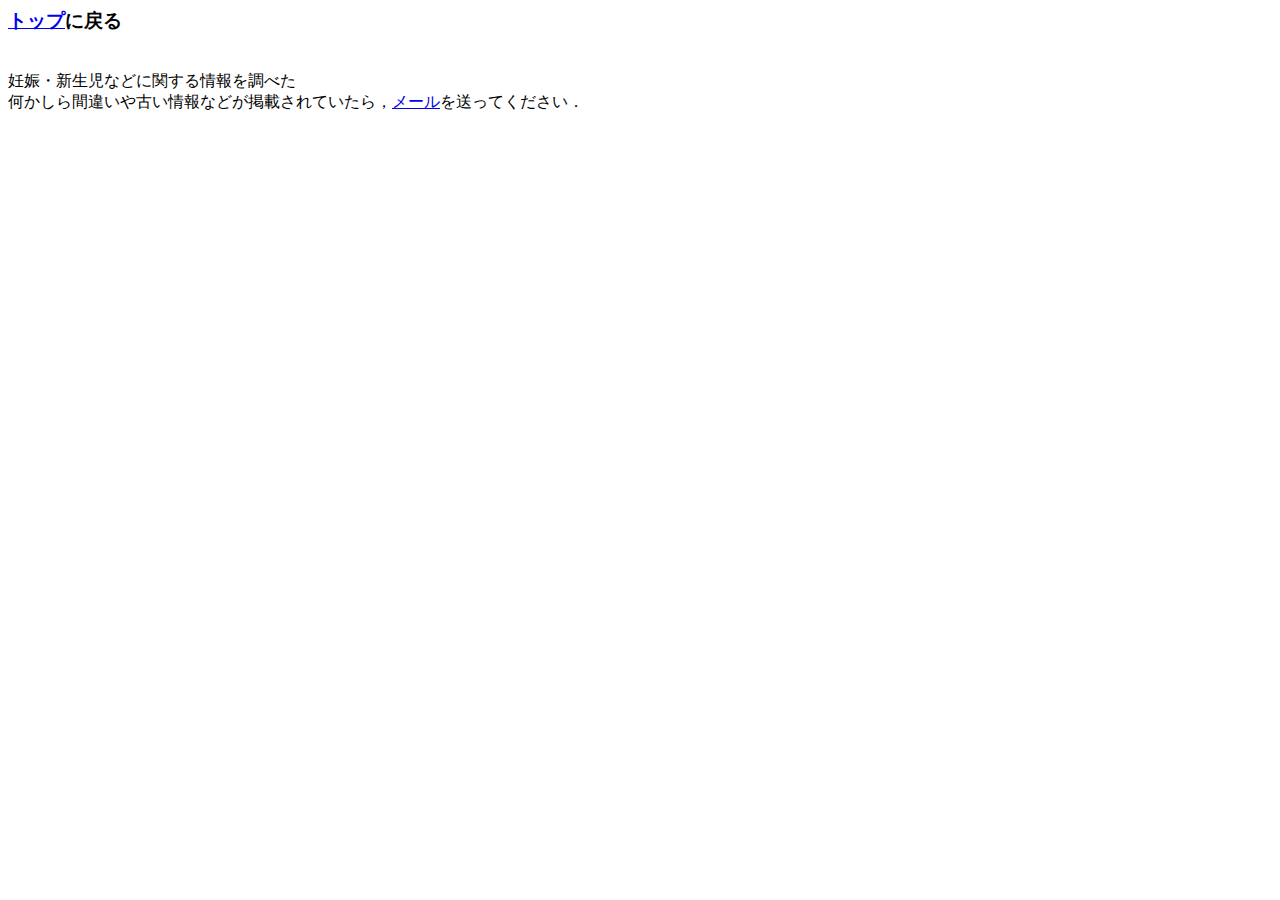
==== baby.html @ 6dba167f "changed the structure" ====
<html>
  <head>
    <meta charset='utf-8'>
    <title>COVID-19関連情報</title>
    <style>
    table, th, td {
      border: 1px solid black;
    }
    </style>  </head>
  <body>

  <H3><a href="index.html">トップ</a>に戻る</H3><br>
  妊娠・新生児などに関する情報を調べた<br>
  何かしら間違いや古い情報などが掲載されていたら，<a href="mailto:ug.oyamada@gmail.com">メール</a>を送ってください．


  </body>
</html>
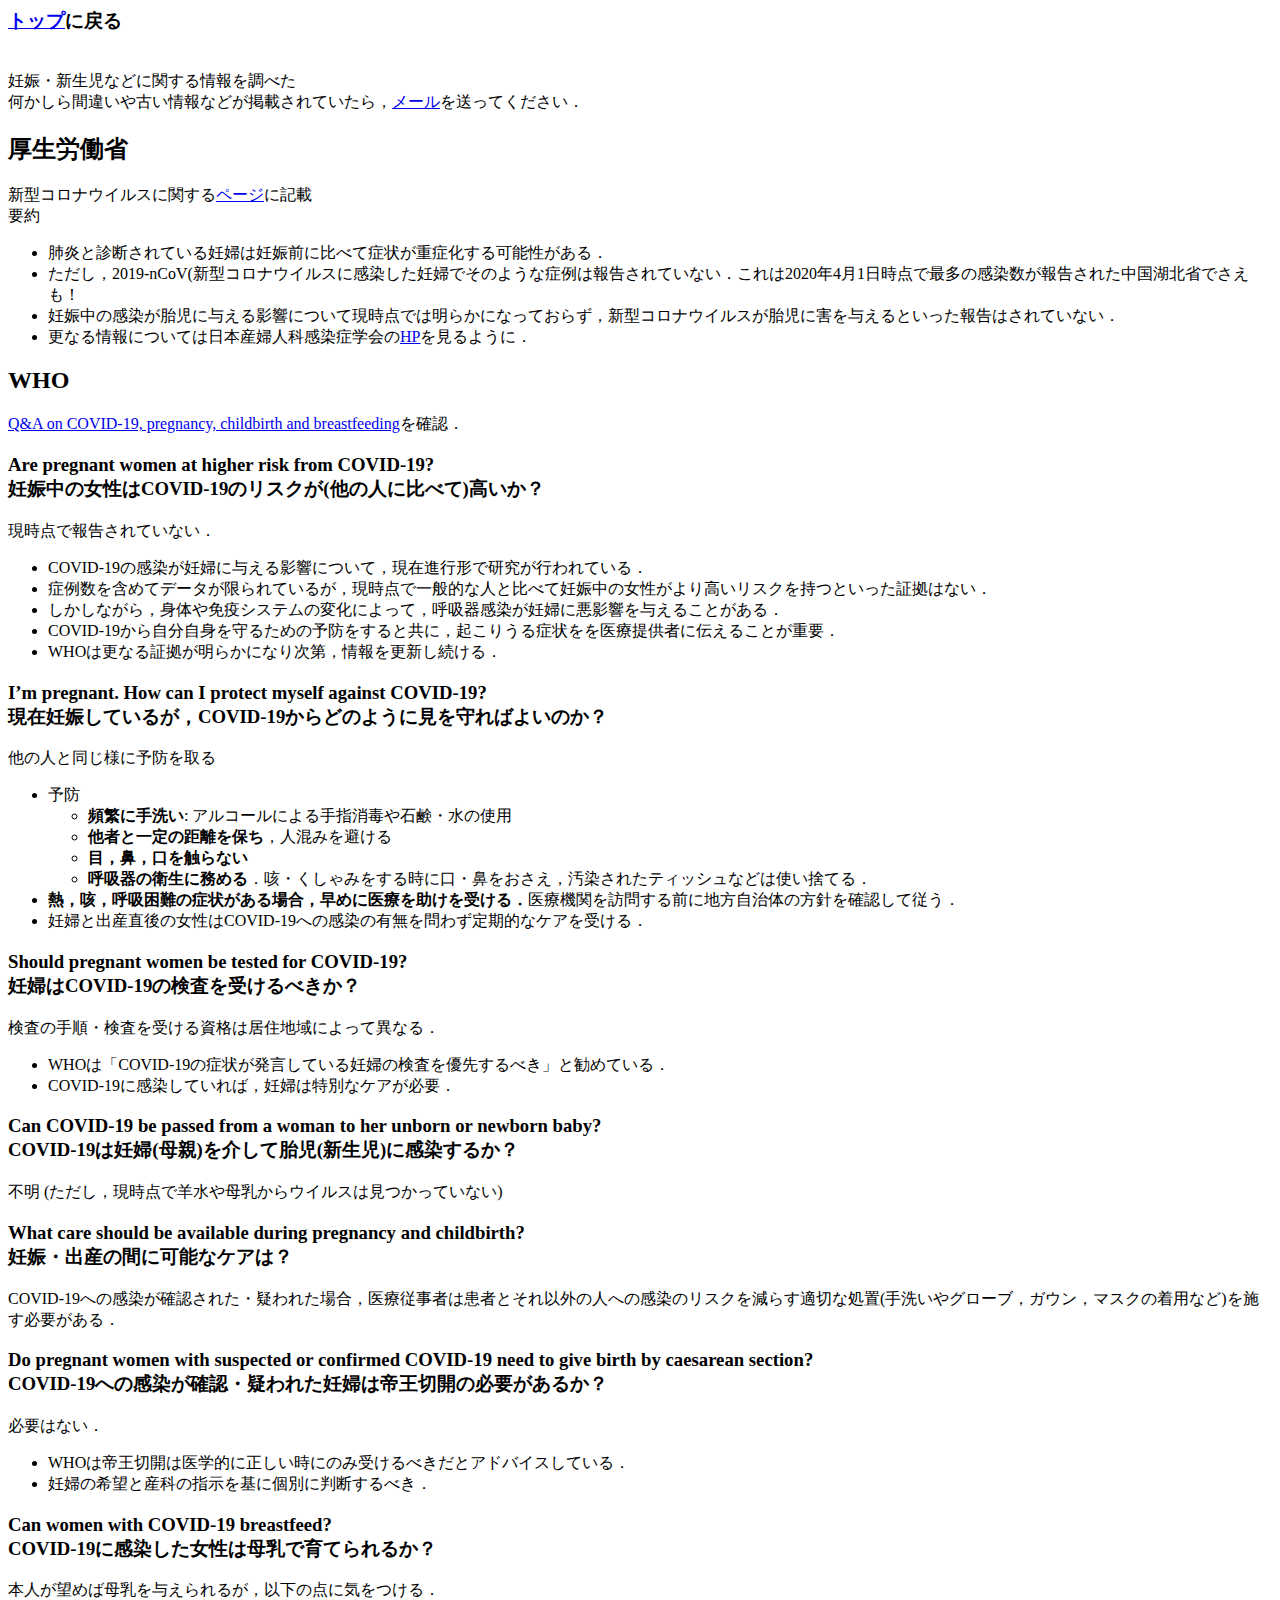
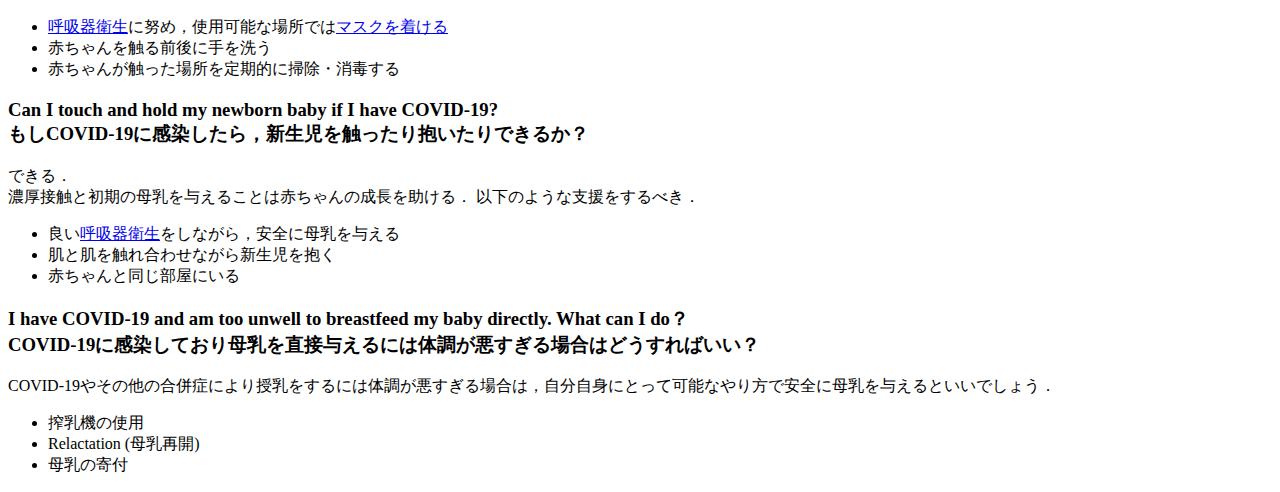
==== commit edfd0344: "added WHO info" ====
--- a/baby.html
+++ b/baby.html
@@ -13,6 +13,115 @@
   妊娠・新生児などに関する情報を調べた<br>
   何かしら間違いや古い情報などが掲載されていたら，<a href="mailto:ug.oyamada@gmail.com">メール</a>を送ってください．
 
+  <p>
+    <H2>厚生労働省</H2>
+    新型コロナウイルスに関する<a href="https://www.mhlw.go.jp/stf/seisakunitsuite/bunya/kenkou_iryou/dengue_fever_qa_00014.html#Q2-1">ページ</a>に記載<br>
+    要約
+  <ul>
+    <li>肺炎と診断されている妊婦は妊娠前に比べて症状が重症化する可能性がある．</li>
+    <li>ただし，2019-nCoV(新型コロナウイルスに感染した妊婦でそのような症例は報告されていない．これは2020年4月1日時点で最多の感染数が報告された中国湖北省でさえも！</li>
+    <li>妊娠中の感染が胎児に与える影響について現時点では明らかになっておらず，新型コロナウイルスが胎児に害を与えるといった報告はされていない．
+    <li>更なる情報については日本産婦人科感染症学会の<a href="http://jsidog.kenkyuukai.jp/information/index.asp">HP</a>を見るように．</li>
+  </ul>
+
+  </p>
+
+  <p>
+  <H2>WHO</H2>
+  <a href="https://www.who.int/news-room/q-a-detail/q-a-on-covid-19-pregnancy-childbirth-and-breastfeeding">Q&A on COVID-19, pregnancy, childbirth and breastfeeding</a>を確認．<br>
+
+  <H3>Are pregnant women at higher risk from COVID-19?<br>
+  妊娠中の女性はCOVID-19のリスクが(他の人に比べて)高いか？</H3>
+  現時点で報告されていない．
+  <ul>
+    <li>COVID-19の感染が妊婦に与える影響について，現在進行形で研究が行われている．</li>
+    <li>症例数を含めてデータが限られているが，現時点で一般的な人と比べて妊娠中の女性がより高いリスクを持つといった証拠はない．</li>
+    <li>しかしながら，身体や免疫システムの変化によって，呼吸器感染が妊婦に悪影響を与えることがある．</li>
+    <li>COVID-19から自分自身を守るための予防をすると共に，起こりうる症状をを医療提供者に伝えることが重要．</li>
+    <li>WHOは更なる証拠が明らかになり次第，情報を更新し続ける．</li>
+  </ul>
+
+  <H3>I’m pregnant. How can I protect myself against COVID-19?<br>
+    現在妊娠しているが，COVID-19からどのように見を守ればよいのか？
+  </H3>
+  他の人と同じ様に予防を取る
+  <ul>
+    <li>予防</li>
+    <ul>
+      <li><b>頻繁に手洗い</b>: アルコールによる手指消毒や石鹸・水の使用</li>
+      <li><b>他者と一定の距離を保ち</b>，人混みを避ける</li>
+      <li><b>目，鼻，口を触らない</b></li>
+      <li><b>呼吸器の衛生に務める</b>．咳・くしゃみをする時に口・鼻をおさえ，汚染されたティッシュなどは使い捨てる．</li>
+    </ul>
+    <li><b>熱，咳，呼吸困難の症状がある場合，早めに医療を助けを受ける．</b>医療機関を訪問する前に地方自治体の方針を確認して従う．</li>
+    <li>妊婦と出産直後の女性はCOVID-19への感染の有無を問わず定期的なケアを受ける．</li>
+  </ul>
+
+  <H3>Should pregnant women be tested for COVID-19?<br>
+    妊婦はCOVID-19の検査を受けるべきか？
+  </H3>
+  検査の手順・検査を受ける資格は居住地域によって異なる．
+  <ul>
+    <li>WHOは「COVID-19の症状が発言している妊婦の検査を優先するべき」と勧めている．</li>
+    <li>COVID-19に感染していれば，妊婦は特別なケアが必要．</li>
+  </ul>
+
+  <H3>Can COVID-19 be passed from a woman to her unborn or newborn baby?<br>
+    COVID-19は妊婦(母親)を介して胎児(新生児)に感染するか？
+  </H3>
+  不明 (ただし，現時点で羊水や母乳からウイルスは見つかっていない)
+
+  <H3>What care should be available during pregnancy and childbirth?<br>
+    妊娠・出産の間に可能なケアは？
+  </H3>
+  COVID-19への感染が確認された・疑われた場合，医療従事者は患者とそれ以外の人への感染のリスクを減らす適切な処置(手洗いやグローブ，ガウン，マスクの着用など)を施す必要がある．
+
+  <H3>Do pregnant women with suspected or confirmed COVID-19 need to give birth by caesarean section?<br>
+    COVID-19への感染が確認・疑われた妊婦は帝王切開の必要があるか？
+  </H3>
+  必要はない．
+
+  <ul>
+    <li>WHOは帝王切開は医学的に正しい時にのみ受けるべきだとアドバイスしている．</li>
+    <li>妊婦の希望と産科の指示を基に個別に判断するべき．</li>
+  </ul>
+
+  <H3>Can women with COVID-19 breastfeed?<br>
+    COVID-19に感染した女性は母乳で育てられるか？
+  </H3>
+
+  本人が望めば母乳を与えられるが，以下の点に気をつける．
+  <ul>
+    <li><a href="https://www.who.int/emergencies/diseases/novel-coronavirus-2019/advice-for-public">呼吸器衛生</a>に努め，使用可能な場所では<a href="https://www.who.int/emergencies/diseases/novel-coronavirus-2019/advice-for-public/when-and-how-to-use-masks">マスクを着ける</a></li>
+    <li>赤ちゃんを触る前後に手を洗う</li>
+    <li>赤ちゃんが触った場所を定期的に掃除・消毒する</li>
+  </ul>
+
+  <H3>Can I touch and hold my newborn baby if I have COVID-19?<br>
+    もしCOVID-19に感染したら，新生児を触ったり抱いたりできるか？
+  </H3>
+  できる．<br>
+
+  濃厚接触と初期の母乳を与えることは赤ちゃんの成長を助ける．
+  以下のような支援をするべき．
+  <ul>
+    <li>良い<a href="https://www.who.int/emergencies/diseases/novel-coronavirus-2019/advice-for-public">呼吸器衛生</a>をしながら，安全に母乳を与える</li>
+    <li>肌と肌を触れ合わせながら新生児を抱く</li>
+    <li>赤ちゃんと同じ部屋にいる</li>
+  </ul>
+
+  <H3>I have COVID-19 and am too unwell to breastfeed my baby directly. What can I do？<br>
+    COVID-19に感染しており母乳を直接与えるには体調が悪すぎる場合はどうすればいい？
+  </H3>
+  COVID-19やその他の合併症により授乳をするには体調が悪すぎる場合は，自分自身にとって可能なやり方で安全に母乳を与えるといいでしょう．
+
+  <ul>
+    <li>搾乳機の使用</li>
+    <li>Relactation (母乳再開)</li>
+    <li>母乳の寄付</li>
+  </ul>
+
+  </p>
 
   </body>
 </html>
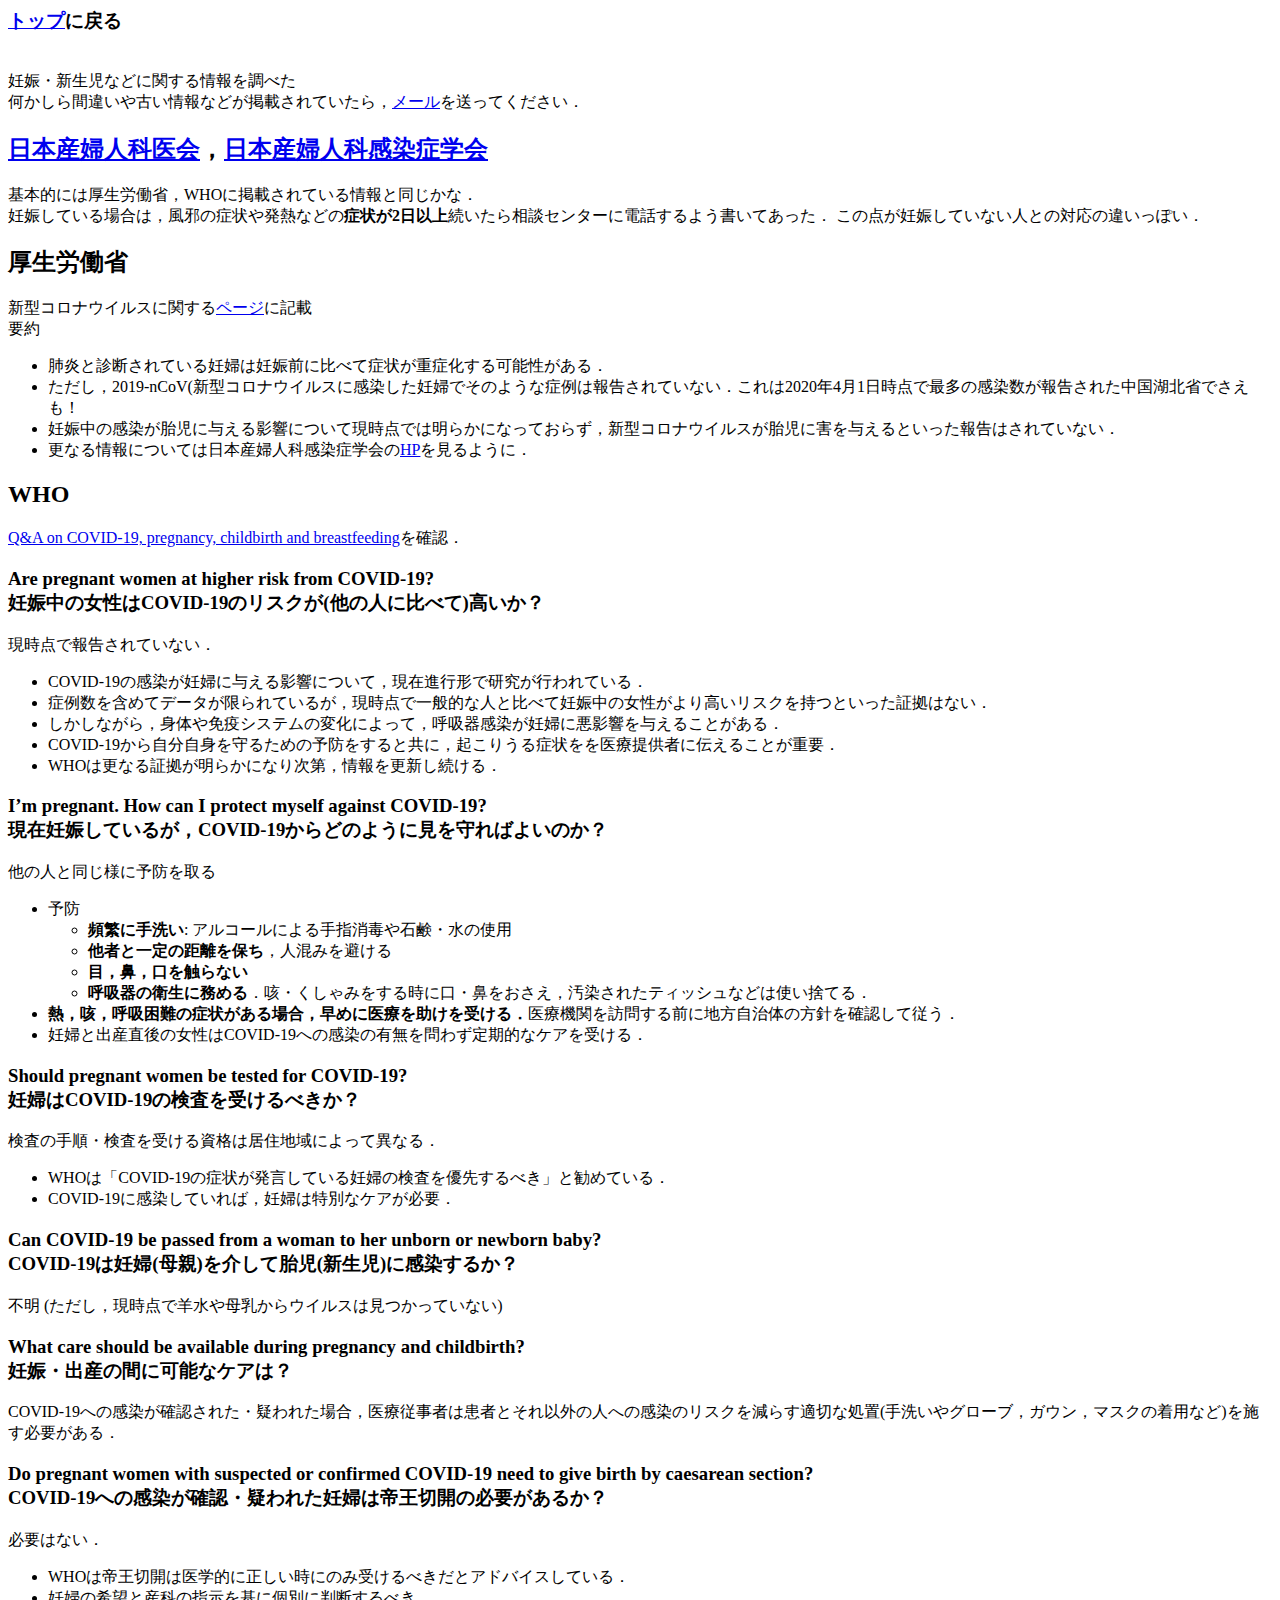
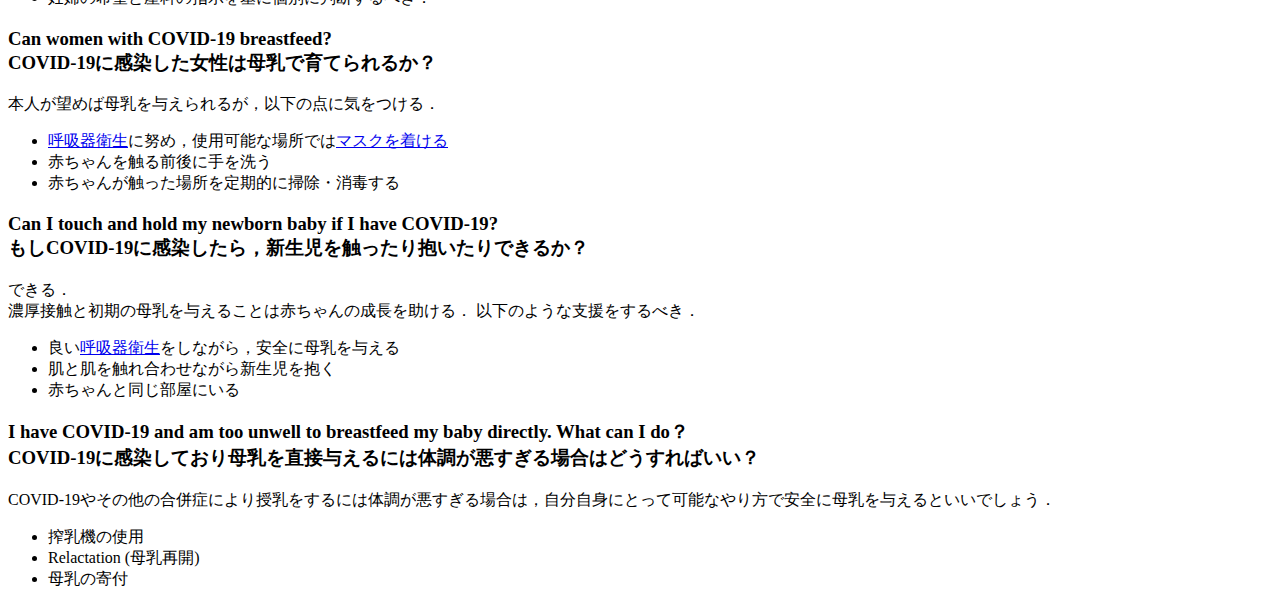
==== commit 7fae639b: "added society info" ====
--- a/baby.html
+++ b/baby.html
@@ -13,6 +13,13 @@
   妊娠・新生児などに関する情報を調べた<br>
   何かしら間違いや古い情報などが掲載されていたら，<a href="mailto:ug.oyamada@gmail.com">メール</a>を送ってください．
 
+    <p>
+      <H2><a href="https://www.jaog.or.jp/news/covid-19/">日本産婦人科医会</a>，<a href="http://jsidog.kenkyuukai.jp/information/">日本産婦人科感染症学会</a></H2>
+      基本的には厚生労働省，WHOに掲載されている情報と同じかな．<br>
+      妊娠している場合は，風邪の症状や発熱などの<b>症状が2日以上</b>続いたら相談センターに電話するよう書いてあった．
+      この点が妊娠していない人との対応の違いっぽい．
+
+    </p>
   <p>
     <H2>厚生労働省</H2>
     新型コロナウイルスに関する<a href="https://www.mhlw.go.jp/stf/seisakunitsuite/bunya/kenkou_iryou/dengue_fever_qa_00014.html#Q2-1">ページ</a>に記載<br>
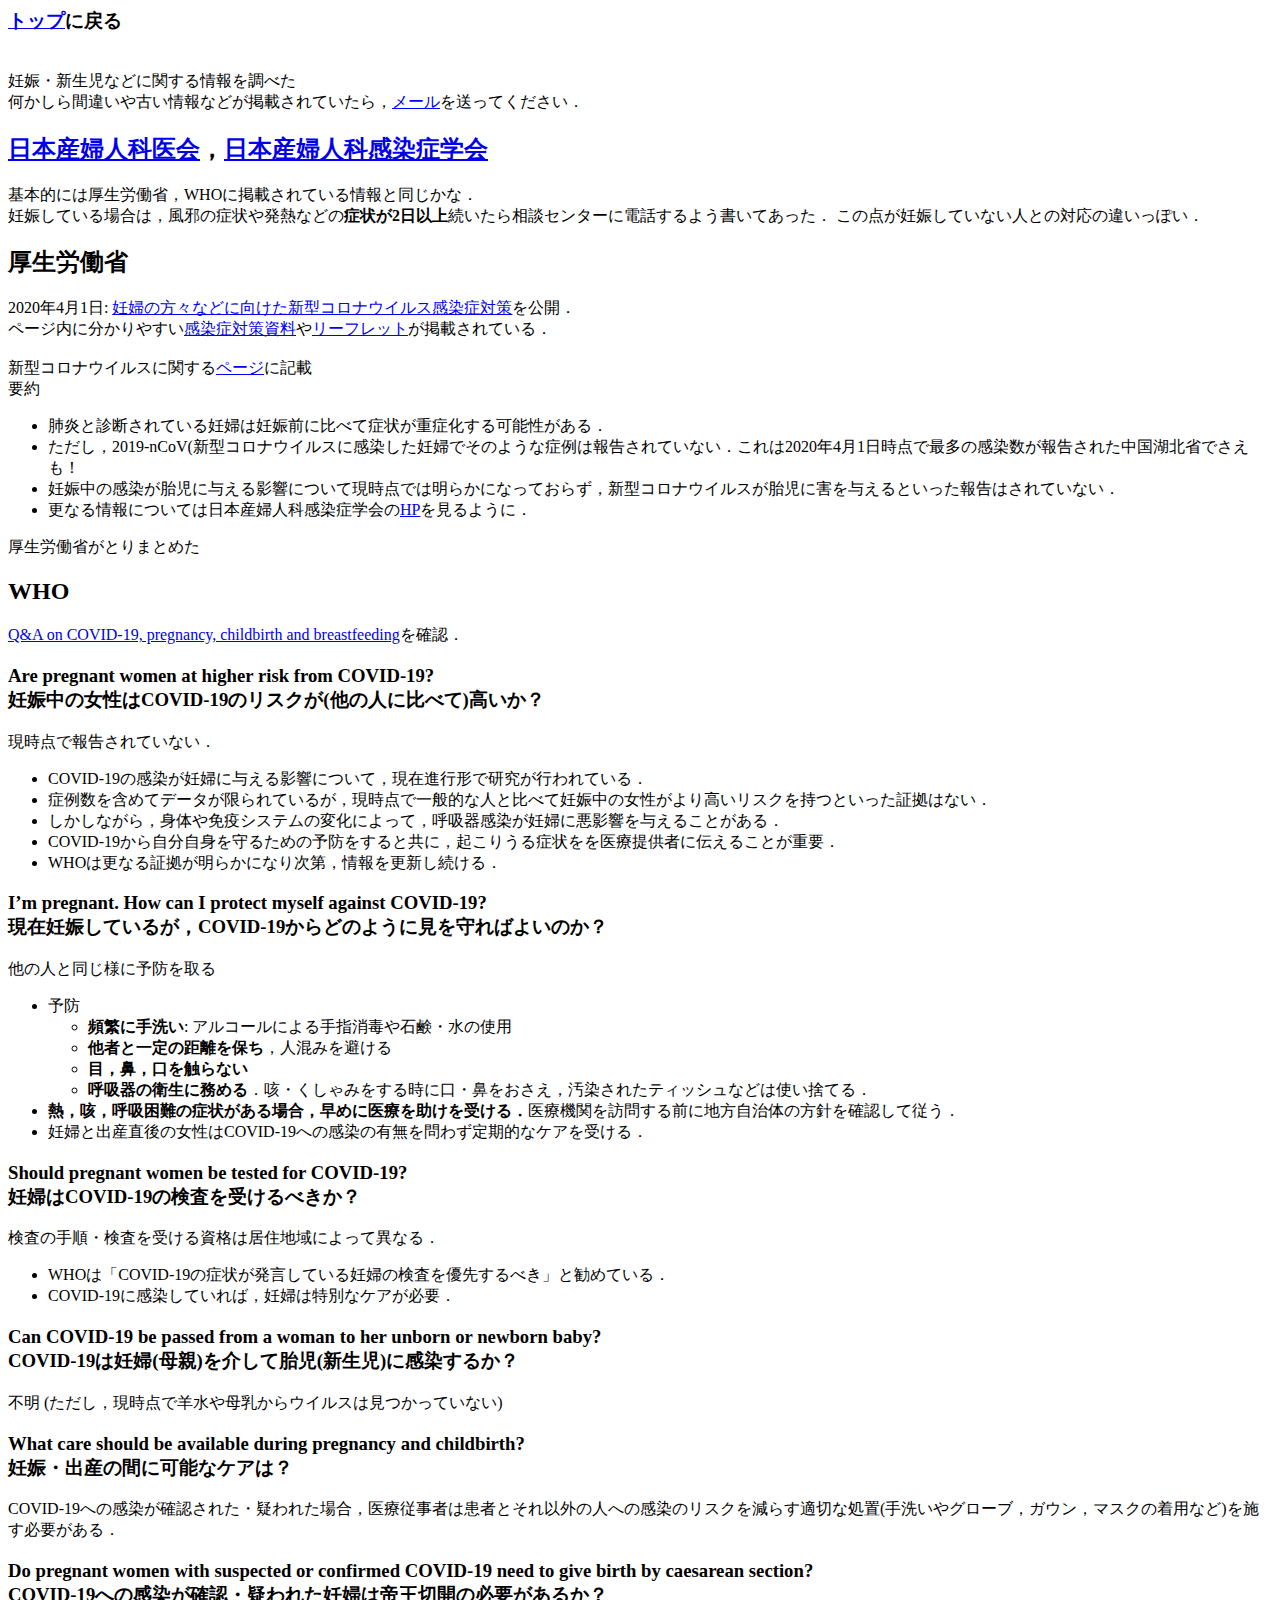
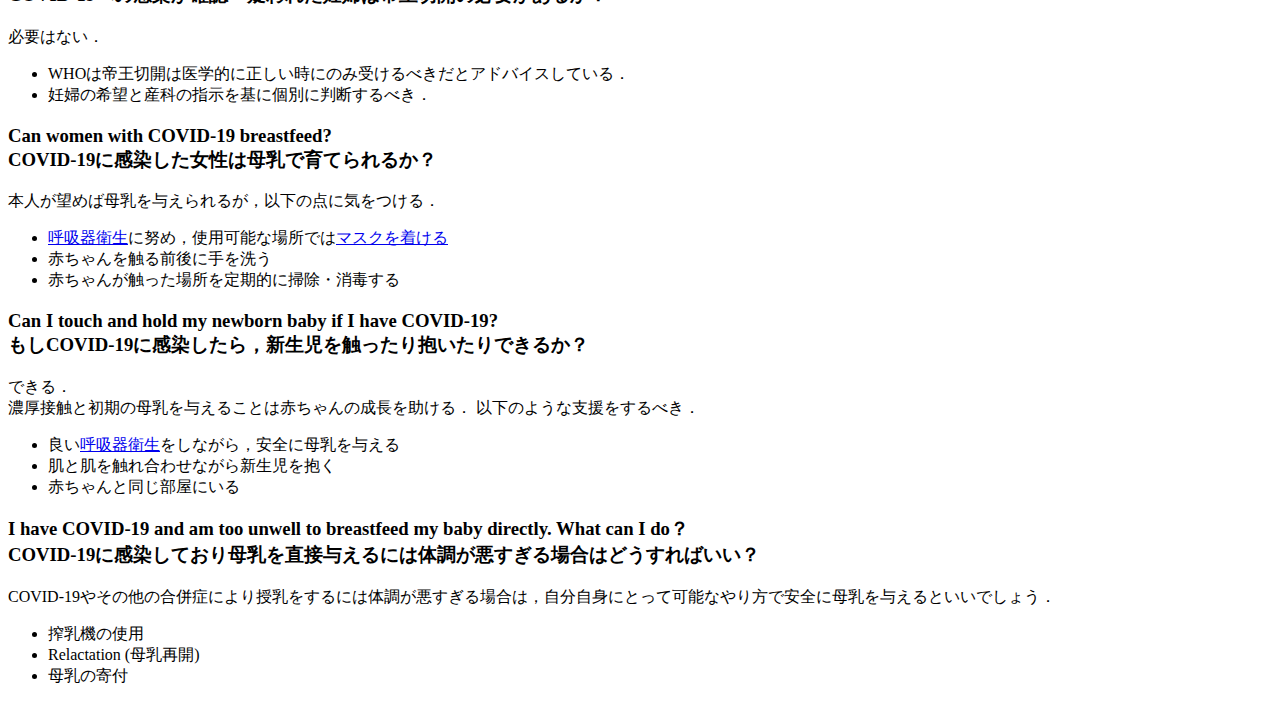
==== commit dbc108eb: "added mlhw info" ====
--- a/baby.html
+++ b/baby.html
@@ -22,6 +22,10 @@
     </p>
   <p>
     <H2>厚生労働省</H2>
+    2020年4月1日: <a href="https://www.mhlw.go.jp/stf/newpage_10653.html">妊婦の方々などに向けた新型コロナウイルス感染症対策</a>を公開．<br>
+    ページ内に分かりやすい<a href="https://www.mhlw.go.jp/content/11925000/000618009.pdf">感染症対策資料</a>や<a href="https://www.mhlw.go.jp/content/11925000/000618883.pdf">リーフレット</a>が掲載されている．
+    <br><br>
+
     新型コロナウイルスに関する<a href="https://www.mhlw.go.jp/stf/seisakunitsuite/bunya/kenkou_iryou/dengue_fever_qa_00014.html#Q2-1">ページ</a>に記載<br>
     要約
   <ul>
@@ -31,6 +35,7 @@
     <li>更なる情報については日本産婦人科感染症学会の<a href="http://jsidog.kenkyuukai.jp/information/index.asp">HP</a>を見るように．</li>
   </ul>
 
+  厚生労働省がとりまとめた
   </p>
 
   <p>
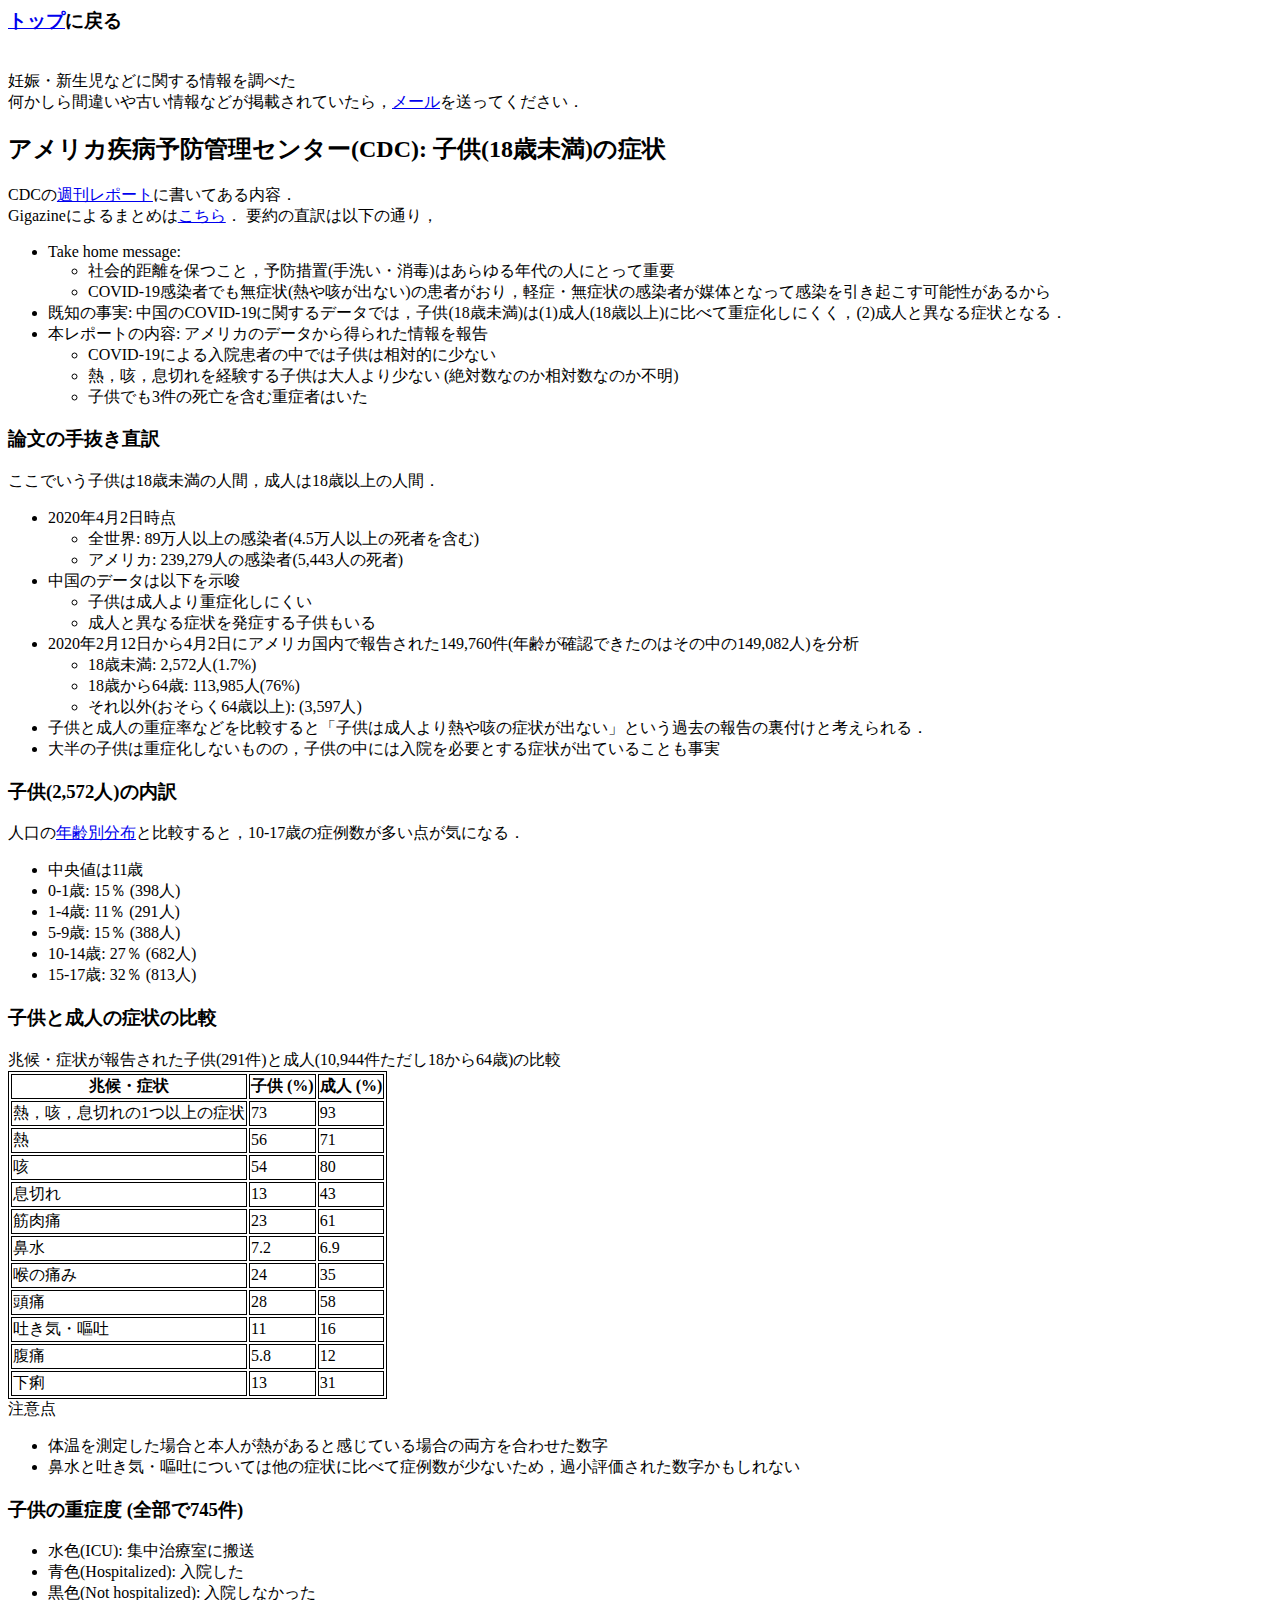
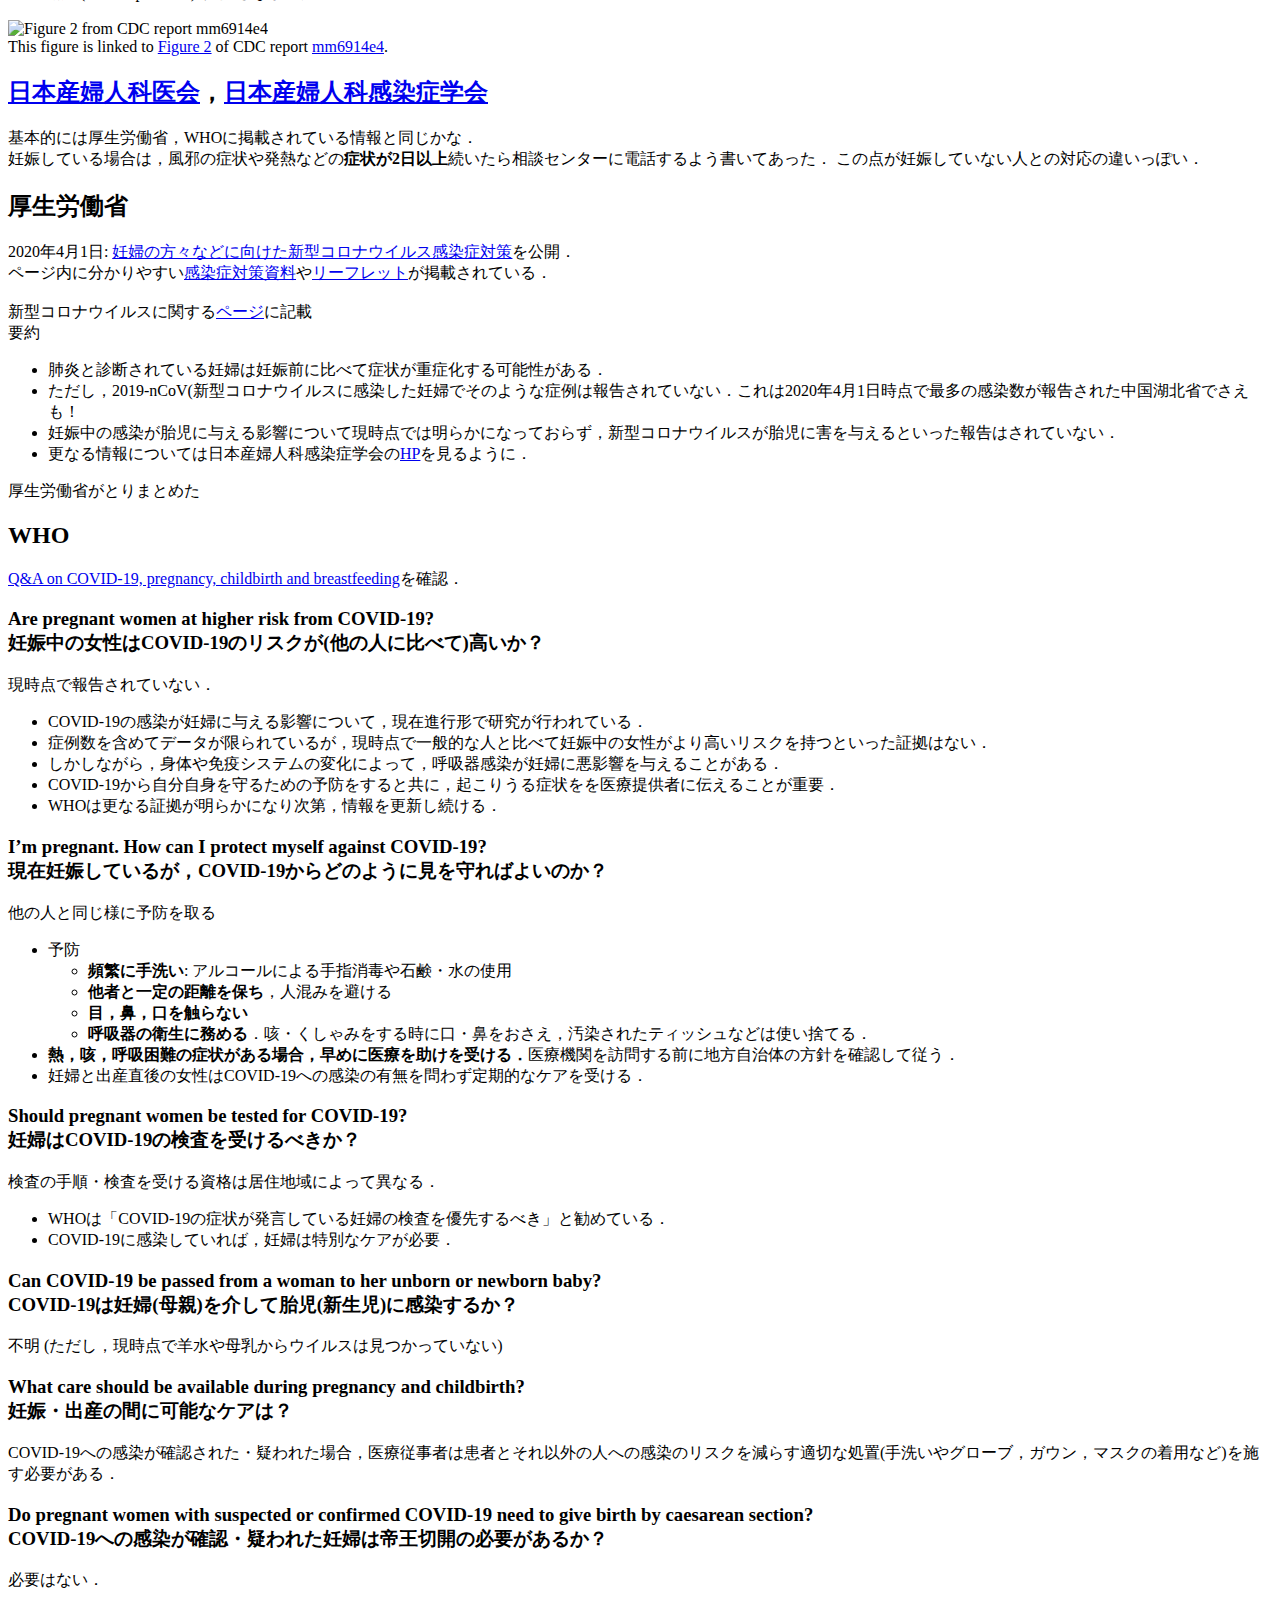
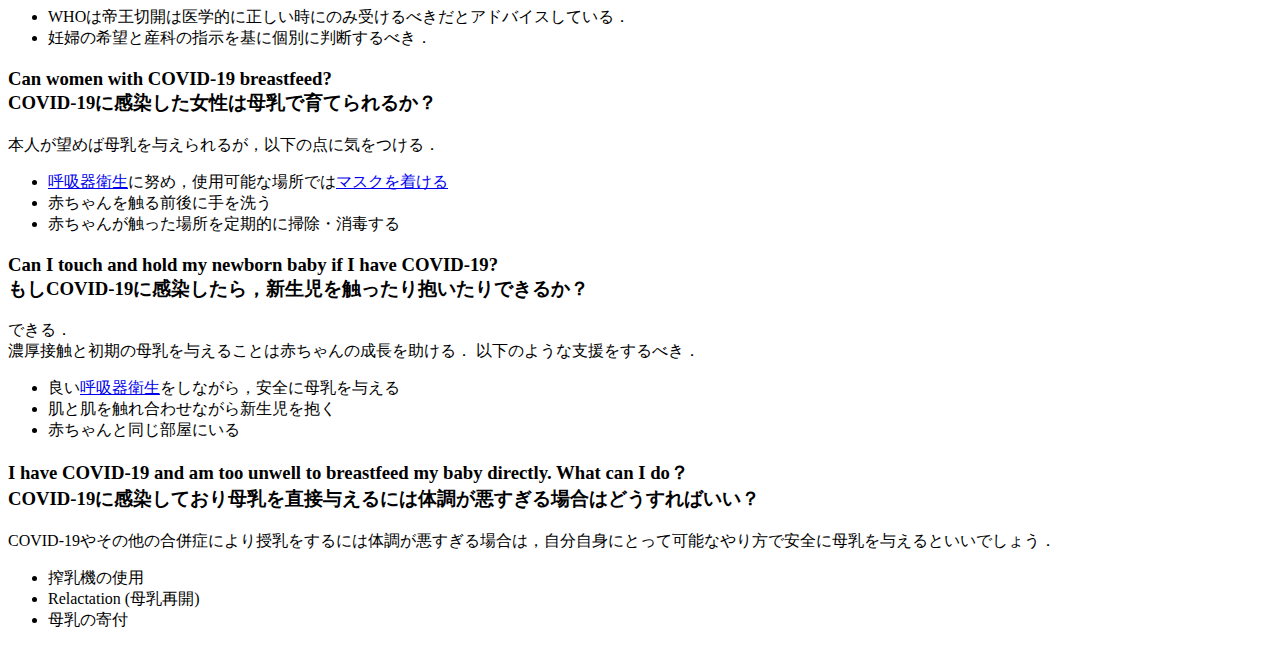
==== commit d44869f9: "added CDC report info" ====
--- a/baby.html
+++ b/baby.html
@@ -1,139 +1,196 @@
 <html>
-  <head>
-    <meta charset='utf-8'>
-    <title>COVID-19関連情報</title>
-    <style>
+<head>
+  <meta charset='utf-8'>
+  <title>COVID-19関連情報</title>
+  <style>
     table, th, td {
       border: 1px solid black;
     }
-    </style>  </head>
-  <body>
-
-  <H3><a href="index.html">トップ</a>に戻る</H3><br>
-  妊娠・新生児などに関する情報を調べた<br>
-  何かしら間違いや古い情報などが掲載されていたら，<a href="mailto:ug.oyamada@gmail.com">メール</a>を送ってください．
-
-    <p>
-      <H2><a href="https://www.jaog.or.jp/news/covid-19/">日本産婦人科医会</a>，<a href="http://jsidog.kenkyuukai.jp/information/">日本産婦人科感染症学会</a></H2>
-      基本的には厚生労働省，WHOに掲載されている情報と同じかな．<br>
-      妊娠している場合は，風邪の症状や発熱などの<b>症状が2日以上</b>続いたら相談センターに電話するよう書いてあった．
-      この点が妊娠していない人との対応の違いっぽい．
-
-    </p>
+  </style>
+</head>
+<body>
+  <H3><a href="index.html">トップ</a>に戻る</H3><br> 妊娠・新生児などに関する情報を調べた<br> 何かしら間違いや古い情報などが掲載されていたら，<a href="mailto:ug.oyamada@gmail.com">メール</a>を送ってください．
   <p>
-    <H2>厚生労働省</H2>
-    2020年4月1日: <a href="https://www.mhlw.go.jp/stf/newpage_10653.html">妊婦の方々などに向けた新型コロナウイルス感染症対策</a>を公開．<br>
-    ページ内に分かりやすい<a href="https://www.mhlw.go.jp/content/11925000/000618009.pdf">感染症対策資料</a>や<a href="https://www.mhlw.go.jp/content/11925000/000618883.pdf">リーフレット</a>が掲載されている．
-    <br><br>
-
-    新型コロナウイルスに関する<a href="https://www.mhlw.go.jp/stf/seisakunitsuite/bunya/kenkou_iryou/dengue_fever_qa_00014.html#Q2-1">ページ</a>に記載<br>
-    要約
-  <ul>
-    <li>肺炎と診断されている妊婦は妊娠前に比べて症状が重症化する可能性がある．</li>
-    <li>ただし，2019-nCoV(新型コロナウイルスに感染した妊婦でそのような症例は報告されていない．これは2020年4月1日時点で最多の感染数が報告された中国湖北省でさえも！</li>
-    <li>妊娠中の感染が胎児に与える影響について現時点では明らかになっておらず，新型コロナウイルスが胎児に害を与えるといった報告はされていない．
-    <li>更なる情報については日本産婦人科感染症学会の<a href="http://jsidog.kenkyuukai.jp/information/index.asp">HP</a>を見るように．</li>
-  </ul>
-
-  厚生労働省がとりまとめた
+    <H2>アメリカ疾病予防管理センター(CDC): 子供(18歳未満)の症状</H2> CDCの<a href="https://www.cdc.gov/mmwr/volumes/69/wr/mm6914e4.htm">週刊レポート</a>に書いてある内容．<br> Gigazineによるまとめは<a href="https://gigazine.net/news/20200408-cdc-report-coronavirus-disease-children/">こちら</a>． 要約の直訳は以下の通り，
+    <ul>
+      <li>Take home message:</li>
+      <ul>
+        <li>社会的距離を保つこと，予防措置(手洗い・消毒)はあらゆる年代の人にとって重要</li>
+        <li>COVID-19感染者でも無症状(熱や咳が出ない)の患者がおり，軽症・無症状の感染者が媒体となって感染を引き起こす可能性があるから</li>
+      </ul>
+      <li>既知の事実: 中国のCOVID-19に関するデータでは，子供(18歳未満)は(1)成人(18歳以上)に比べて重症化しにくく，(2)成人と異なる症状となる．</li>
+      <li>本レポートの内容: アメリカのデータから得られた情報を報告</li>
+      <ul>
+        <li>COVID-19による入院患者の中では子供は相対的に少ない</li>
+        <li>熱，咳，息切れを経験する子供は大人より少ない (絶対数なのか相対数なのか不明)</li>
+        <li>子供でも3件の死亡を含む重症者はいた</li>
+      </ul>
+    </ul>
+    <H3>論文の手抜き直訳</H3> ここでいう子供は18歳未満の人間，成人は18歳以上の人間．
+    <ul>
+      <li>2020年4月2日時点</li>
+      <ul>
+        <li>全世界: 89万人以上の感染者(4.5万人以上の死者を含む)</li>
+        <li>アメリカ: 239,279人の感染者(5,443人の死者)</li>
+      </ul>
+      <li>中国のデータは以下を示唆</li>
+      <ul>
+        <li>子供は成人より重症化しにくい</li>
+        <li>成人と異なる症状を発症する子供もいる</li>
+      </ul>
+      <li>2020年2月12日から4月2日にアメリカ国内で報告された149,760件(年齢が確認できたのはその中の149,082人)を分析</li>
+      <ul>
+        <li>18歳未満: 2,572人(1.7%)</li>
+        <li>18歳から64歳: 113,985人(76%)</li>
+        <li>それ以外(おそらく64歳以上): (3,597人)</li>
+      </ul>
+      <li>子供と成人の重症率などを比較すると「子供は成人より熱や咳の症状が出ない」という過去の報告の裏付けと考えられる．</li>
+      <li>大半の子供は重症化しないものの，子供の中には入院を必要とする症状が出ていることも事実</li>
+    </ul>
+    <H3>子供(2,572人)の内訳</H3> 人口の<a href="https://www.statista.com/statistics/241488/population-of-the-us-by-sex-and-age/">年齢別分布</a>と比較すると，10-17歳の症例数が多い点が気になる．
+    <ul>
+      <li>中央値は11歳</li>
+      <li>0-1歳: 15％ (398人)</li>
+      <li>1-4歳: 11％ (291人)</li>
+      <li>5-9歳: 15％ (388人)</li>
+      <li>10-14歳: 27％ (682人)</li>
+      <li>15-17歳: 32％ (813人)</li>
+    </ul>
+    <H3>子供と成人の症状の比較</H3> 兆候・症状が報告された子供(291件)と成人(10,944件ただし18から64歳)の比較
+    <table>
+      <tr>
+        <th>兆候・症状</th>
+        <th>子供 (%)</th>
+        <th>成人 (%)</th>
+      </tr>
+      <tr>
+        <td>熱，咳，息切れの1つ以上の症状</td>
+        <td>73</td>
+        <td>93</td>
+      </tr>
+      <tr>
+        <td>熱</td>
+        <td>56</td>
+        <td>71</td>
+      </tr>
+      <tr>
+        <td>咳</td>
+        <td>54</td>
+        <td>80</td>
+      </tr>
+      <tr>
+        <td>息切れ</td>
+        <td>13</td>
+        <td>43</td>
+      </tr>
+      <tr>
+        <td>筋肉痛</td>
+        <td>23</td>
+        <td>61</td>
+      </tr>
+      <tr>
+        <td>鼻水</td>
+        <td>7.2</td>
+        <td>6.9</td>
+      </tr>
+      <tr>
+        <td>喉の痛み</td>
+        <td>24</td>
+        <td>35</td>
+      </tr>
+      <tr>
+        <td>頭痛</td>
+        <td>28</td>
+        <td>58</td>
+      </tr>
+      <tr>
+        <td>吐き気・嘔吐</td>
+        <td>11</td>
+        <td>16</td>
+      </tr>
+      <tr>
+        <td>腹痛</td>
+        <td>5.8</td>
+        <td>12</td>
+      </tr>
+      <tr>
+        <td>下痢</td>
+        <td>13</td>
+        <td>31</td>
+      </tr>
+    </table> 注意点
+    <ul>
+      <li>体温を測定した場合と本人が熱があると感じている場合の両方を合わせた数字</li>
+      <li>鼻水と吐き気・嘔吐については他の症状に比べて症例数が少ないため，過小評価された数字かもしれない</li>
+    </ul>
+    <H3>子供の重症度 (全部で745件)</H3>
+    <ul>
+      <li>水色(ICU): 集中治療室に搬送</li>
+      <li>青色(Hospitalized): 入院した</li>
+      <li>黒色(Not hospitalized): 入院しなかった</li>
+    </ul> <img src="https://www.cdc.gov/mmwr/volumes/69/wr/figures/mm6914e4-F2.gif" alt="Figure 2 from CDC report mm6914e4" title="Figure 2 from CDC report mm6914e4"><br> This figure is linked to <a href="https://www.cdc.gov/mmwr/volumes/69/wr/figures/mm6914e4-F2.gif">Figure 2</a> of CDC report <a href="https://www.cdc.gov/mmwr/volumes/69/wr/mm6914e4.htm">mm6914e4</a>.</p>
+  <p>
+    <H2><a href="https://www.jaog.or.jp/news/covid-19/">日本産婦人科医会</a>，<a href="http://jsidog.kenkyuukai.jp/information/">日本産婦人科感染症学会</a></H2> 基本的には厚生労働省，WHOに掲載されている情報と同じかな．<br> 妊娠している場合は，風邪の症状や発熱などの<b>症状が2日以上</b>続いたら相談センターに電話するよう書いてあった． この点が妊娠していない人との対応の違いっぽい． </p>
+  <p>
+    <H2>厚生労働省</H2> 2020年4月1日: <a href="https://www.mhlw.go.jp/stf/newpage_10653.html">妊婦の方々などに向けた新型コロナウイルス感染症対策</a>を公開．<br> ページ内に分かりやすい<a href="https://www.mhlw.go.jp/content/11925000/000618009.pdf">感染症対策資料</a>や<a href="https://www.mhlw.go.jp/content/11925000/000618883.pdf">リーフレット</a>が掲載されている． <br><br> 新型コロナウイルスに関する<a href="https://www.mhlw.go.jp/stf/seisakunitsuite/bunya/kenkou_iryou/dengue_fever_qa_00014.html#Q2-1">ページ</a>に記載<br> 要約
+    <ul>
+      <li>肺炎と診断されている妊婦は妊娠前に比べて症状が重症化する可能性がある．</li>
+      <li>ただし，2019-nCoV(新型コロナウイルスに感染した妊婦でそのような症例は報告されていない．これは2020年4月1日時点で最多の感染数が報告された中国湖北省でさえも！</li>
+      <li>妊娠中の感染が胎児に与える影響について現時点では明らかになっておらず，新型コロナウイルスが胎児に害を与えるといった報告はされていない．
+        <li>更なる情報については日本産婦人科感染症学会の<a href="http://jsidog.kenkyuukai.jp/information/index.asp">HP</a>を見るように．</li>
+    </ul> 厚生労働省がとりまとめた </p>
+  <p>
+    <H2>WHO</H2> <a href="https://www.who.int/news-room/q-a-detail/q-a-on-covid-19-pregnancy-childbirth-and-breastfeeding">Q&A on COVID-19, pregnancy, childbirth and breastfeeding</a>を確認．<br>
+    <H3>Are pregnant women at higher risk from COVID-19?<br> 妊娠中の女性はCOVID-19のリスクが(他の人に比べて)高いか？</H3> 現時点で報告されていない．
+    <ul>
+      <li>COVID-19の感染が妊婦に与える影響について，現在進行形で研究が行われている．</li>
+      <li>症例数を含めてデータが限られているが，現時点で一般的な人と比べて妊娠中の女性がより高いリスクを持つといった証拠はない．</li>
+      <li>しかしながら，身体や免疫システムの変化によって，呼吸器感染が妊婦に悪影響を与えることがある．</li>
+      <li>COVID-19から自分自身を守るための予防をすると共に，起こりうる症状をを医療提供者に伝えることが重要．</li>
+      <li>WHOは更なる証拠が明らかになり次第，情報を更新し続ける．</li>
+    </ul>
+    <H3>I’m pregnant. How can I protect myself against COVID-19?<br> 現在妊娠しているが，COVID-19からどのように見を守ればよいのか？ </H3> 他の人と同じ様に予防を取る
+    <ul>
+      <li>予防</li>
+      <ul>
+        <li><b>頻繁に手洗い</b>: アルコールによる手指消毒や石鹸・水の使用</li>
+        <li><b>他者と一定の距離を保ち</b>，人混みを避ける</li>
+        <li><b>目，鼻，口を触らない</b></li>
+        <li><b>呼吸器の衛生に務める</b>．咳・くしゃみをする時に口・鼻をおさえ，汚染されたティッシュなどは使い捨てる．</li>
+      </ul>
+      <li><b>熱，咳，呼吸困難の症状がある場合，早めに医療を助けを受ける．</b>医療機関を訪問する前に地方自治体の方針を確認して従う．</li>
+      <li>妊婦と出産直後の女性はCOVID-19への感染の有無を問わず定期的なケアを受ける．</li>
+    </ul>
+    <H3>Should pregnant women be tested for COVID-19?<br> 妊婦はCOVID-19の検査を受けるべきか？ </H3> 検査の手順・検査を受ける資格は居住地域によって異なる．
+    <ul>
+      <li>WHOは「COVID-19の症状が発言している妊婦の検査を優先するべき」と勧めている．</li>
+      <li>COVID-19に感染していれば，妊婦は特別なケアが必要．</li>
+    </ul>
+    <H3>Can COVID-19 be passed from a woman to her unborn or newborn baby?<br> COVID-19は妊婦(母親)を介して胎児(新生児)に感染するか？ </H3> 不明 (ただし，現時点で羊水や母乳からウイルスは見つかっていない)
+    <H3>What care should be available during pregnancy and childbirth?<br> 妊娠・出産の間に可能なケアは？ </H3> COVID-19への感染が確認された・疑われた場合，医療従事者は患者とそれ以外の人への感染のリスクを減らす適切な処置(手洗いやグローブ，ガウン，マスクの着用など)を施す必要がある．
+    <H3>Do pregnant women with suspected or confirmed COVID-19 need to give birth by caesarean section?<br> COVID-19への感染が確認・疑われた妊婦は帝王切開の必要があるか？ </H3> 必要はない．
+    <ul>
+      <li>WHOは帝王切開は医学的に正しい時にのみ受けるべきだとアドバイスしている．</li>
+      <li>妊婦の希望と産科の指示を基に個別に判断するべき．</li>
+    </ul>
+    <H3>Can women with COVID-19 breastfeed?<br> COVID-19に感染した女性は母乳で育てられるか？ </H3> 本人が望めば母乳を与えられるが，以下の点に気をつける．
+    <ul>
+      <li><a href="https://www.who.int/emergencies/diseases/novel-coronavirus-2019/advice-for-public">呼吸器衛生</a>に努め，使用可能な場所では<a href="https://www.who.int/emergencies/diseases/novel-coronavirus-2019/advice-for-public/when-and-how-to-use-masks">マスクを着ける</a></li>
+      <li>赤ちゃんを触る前後に手を洗う</li>
+      <li>赤ちゃんが触った場所を定期的に掃除・消毒する</li>
+    </ul>
+    <H3>Can I touch and hold my newborn baby if I have COVID-19?<br> もしCOVID-19に感染したら，新生児を触ったり抱いたりできるか？ </H3> できる．<br> 濃厚接触と初期の母乳を与えることは赤ちゃんの成長を助ける． 以下のような支援をするべき．
+    <ul>
+      <li>良い<a href="https://www.who.int/emergencies/diseases/novel-coronavirus-2019/advice-for-public">呼吸器衛生</a>をしながら，安全に母乳を与える</li>
+      <li>肌と肌を触れ合わせながら新生児を抱く</li>
+      <li>赤ちゃんと同じ部屋にいる</li>
+    </ul>
+    <H3>I have COVID-19 and am too unwell to breastfeed my baby directly. What can I do？<br> COVID-19に感染しており母乳を直接与えるには体調が悪すぎる場合はどうすればいい？ </H3> COVID-19やその他の合併症により授乳をするには体調が悪すぎる場合は，自分自身にとって可能なやり方で安全に母乳を与えるといいでしょう．
+    <ul>
+      <li>搾乳機の使用</li>
+      <li>Relactation (母乳再開)</li>
+      <li>母乳の寄付</li>
+    </ul>
   </p>
-
-  <p>
-  <H2>WHO</H2>
-  <a href="https://www.who.int/news-room/q-a-detail/q-a-on-covid-19-pregnancy-childbirth-and-breastfeeding">Q&A on COVID-19, pregnancy, childbirth and breastfeeding</a>を確認．<br>
-
-  <H3>Are pregnant women at higher risk from COVID-19?<br>
-  妊娠中の女性はCOVID-19のリスクが(他の人に比べて)高いか？</H3>
-  現時点で報告されていない．
-  <ul>
-    <li>COVID-19の感染が妊婦に与える影響について，現在進行形で研究が行われている．</li>
-    <li>症例数を含めてデータが限られているが，現時点で一般的な人と比べて妊娠中の女性がより高いリスクを持つといった証拠はない．</li>
-    <li>しかしながら，身体や免疫システムの変化によって，呼吸器感染が妊婦に悪影響を与えることがある．</li>
-    <li>COVID-19から自分自身を守るための予防をすると共に，起こりうる症状をを医療提供者に伝えることが重要．</li>
-    <li>WHOは更なる証拠が明らかになり次第，情報を更新し続ける．</li>
-  </ul>
-
-  <H3>I’m pregnant. How can I protect myself against COVID-19?<br>
-    現在妊娠しているが，COVID-19からどのように見を守ればよいのか？
-  </H3>
-  他の人と同じ様に予防を取る
-  <ul>
-    <li>予防</li>
-    <ul>
-      <li><b>頻繁に手洗い</b>: アルコールによる手指消毒や石鹸・水の使用</li>
-      <li><b>他者と一定の距離を保ち</b>，人混みを避ける</li>
-      <li><b>目，鼻，口を触らない</b></li>
-      <li><b>呼吸器の衛生に務める</b>．咳・くしゃみをする時に口・鼻をおさえ，汚染されたティッシュなどは使い捨てる．</li>
-    </ul>
-    <li><b>熱，咳，呼吸困難の症状がある場合，早めに医療を助けを受ける．</b>医療機関を訪問する前に地方自治体の方針を確認して従う．</li>
-    <li>妊婦と出産直後の女性はCOVID-19への感染の有無を問わず定期的なケアを受ける．</li>
-  </ul>
-
-  <H3>Should pregnant women be tested for COVID-19?<br>
-    妊婦はCOVID-19の検査を受けるべきか？
-  </H3>
-  検査の手順・検査を受ける資格は居住地域によって異なる．
-  <ul>
-    <li>WHOは「COVID-19の症状が発言している妊婦の検査を優先するべき」と勧めている．</li>
-    <li>COVID-19に感染していれば，妊婦は特別なケアが必要．</li>
-  </ul>
-
-  <H3>Can COVID-19 be passed from a woman to her unborn or newborn baby?<br>
-    COVID-19は妊婦(母親)を介して胎児(新生児)に感染するか？
-  </H3>
-  不明 (ただし，現時点で羊水や母乳からウイルスは見つかっていない)
-
-  <H3>What care should be available during pregnancy and childbirth?<br>
-    妊娠・出産の間に可能なケアは？
-  </H3>
-  COVID-19への感染が確認された・疑われた場合，医療従事者は患者とそれ以外の人への感染のリスクを減らす適切な処置(手洗いやグローブ，ガウン，マスクの着用など)を施す必要がある．
-
-  <H3>Do pregnant women with suspected or confirmed COVID-19 need to give birth by caesarean section?<br>
-    COVID-19への感染が確認・疑われた妊婦は帝王切開の必要があるか？
-  </H3>
-  必要はない．
-
-  <ul>
-    <li>WHOは帝王切開は医学的に正しい時にのみ受けるべきだとアドバイスしている．</li>
-    <li>妊婦の希望と産科の指示を基に個別に判断するべき．</li>
-  </ul>
-
-  <H3>Can women with COVID-19 breastfeed?<br>
-    COVID-19に感染した女性は母乳で育てられるか？
-  </H3>
-
-  本人が望めば母乳を与えられるが，以下の点に気をつける．
-  <ul>
-    <li><a href="https://www.who.int/emergencies/diseases/novel-coronavirus-2019/advice-for-public">呼吸器衛生</a>に努め，使用可能な場所では<a href="https://www.who.int/emergencies/diseases/novel-coronavirus-2019/advice-for-public/when-and-how-to-use-masks">マスクを着ける</a></li>
-    <li>赤ちゃんを触る前後に手を洗う</li>
-    <li>赤ちゃんが触った場所を定期的に掃除・消毒する</li>
-  </ul>
-
-  <H3>Can I touch and hold my newborn baby if I have COVID-19?<br>
-    もしCOVID-19に感染したら，新生児を触ったり抱いたりできるか？
-  </H3>
-  できる．<br>
-
-  濃厚接触と初期の母乳を与えることは赤ちゃんの成長を助ける．
-  以下のような支援をするべき．
-  <ul>
-    <li>良い<a href="https://www.who.int/emergencies/diseases/novel-coronavirus-2019/advice-for-public">呼吸器衛生</a>をしながら，安全に母乳を与える</li>
-    <li>肌と肌を触れ合わせながら新生児を抱く</li>
-    <li>赤ちゃんと同じ部屋にいる</li>
-  </ul>
-
-  <H3>I have COVID-19 and am too unwell to breastfeed my baby directly. What can I do？<br>
-    COVID-19に感染しており母乳を直接与えるには体調が悪すぎる場合はどうすればいい？
-  </H3>
-  COVID-19やその他の合併症により授乳をするには体調が悪すぎる場合は，自分自身にとって可能なやり方で安全に母乳を与えるといいでしょう．
-
-  <ul>
-    <li>搾乳機の使用</li>
-    <li>Relactation (母乳再開)</li>
-    <li>母乳の寄付</li>
-  </ul>
-
-  </p>
-
-  </body>
-</html>
+</body>
+</html>